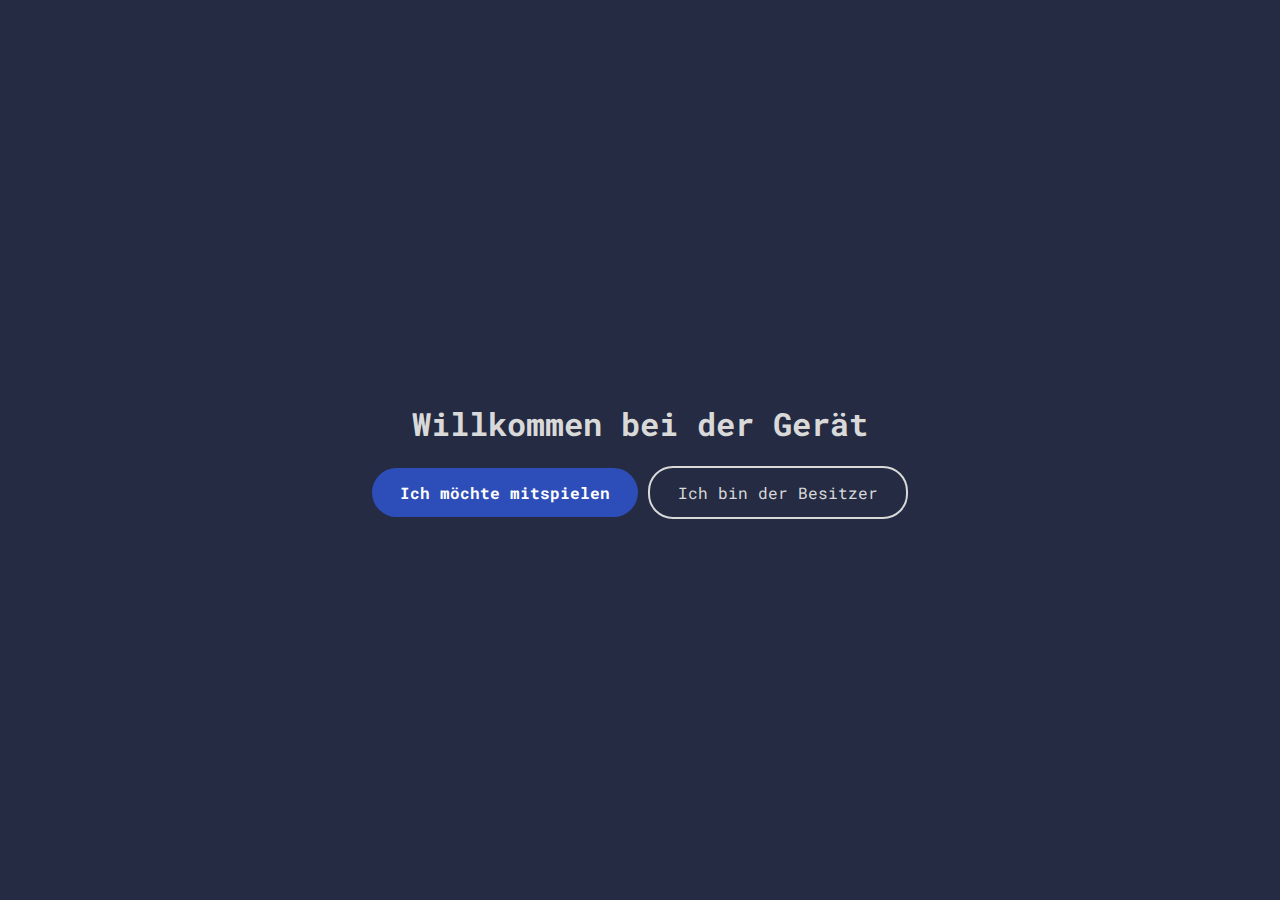
==== src/main/resources/static/index.html @ 5979edaa "First test Commit" ====
<!DOCTYPE html>
<html lang="de">
<head>
    <link rel="preconnect" href="https://fonts.googleapis.com">
    <link rel="preconnect" href="https://fonts.gstatic.com" crossorigin>
    <link href="https://fonts.googleapis.com/css2?family=Roboto+Mono:ital,wght@0,100..700;1,100..700&display=swap" rel="stylesheet">
    <meta charset="UTF-8">
    <meta name="viewport" content="width=device-width, initial-scale=1.0">
    <title>Der Gerät</title>
    <link rel="stylesheet" href="css/styles.css">
    <link rel="stylesheet" href="css/index.css">
</head>
<body>
    <div class="container">
        <h1>Willkommen bei der Gerät</h1>
        <div class="buttons">
            <a href="play.html"><button class="main-button">Ich möchte mitspielen</button></a>
            <a href="admin.html"><button class="secondary-button">Ich bin der Besitzer</button></a>
        </div>
    </div>
</body>
</html>
---- src/main/resources/static/css/styles.css ----
* {
    font-family: "Roboto Mono", serif;
}

body {
    margin: 0;
    background-color: hsl(225, 30%, 20%);
}

.main-button {
    border: none;
    background-color: hsl(226, 61%, 45%);
    color: white;
    font-weight: bold;
}

.main-button:hover {
    background-color: hsl(226, 61%, 55%);
}

.main-button:active {
    background-color: hsl(226, 61%, 65%);
}

.secondary-button {
    border: 2px solid hsl(0, 0%, 85%);
    color: hsl(0, 0%, 85%);
    background-color: rgba(0, 0, 0, 0);
    transition: border-color 0.3s ease;
}

.secondary-button:hover {
    border: 2px solid hsl(0, 0%, 95%);
    color: hsl(0, 0%, 95%);
}

button {
    transition: background-color 0.3s ease, box-shadow 0.3s ease, transform 0.3s ease;
    cursor: pointer;
    padding: 14px 28px;
    border-radius: 25px;
    font-size: 1rem;
}

button:hover {
    box-shadow: 0 3px 10px rgba(0,0,0,0.15);
    transform: scale(1.1);
}

.main-button:disabled {
    background-color: hsl(226, 20%, 45%);
    color: hsl(0, 0%, 70%);
    cursor: default;
    transform: scale(1);
}

h1 {
    color: hsl(0, 0%, 85%);
}

.hidden {
    display: none !important;
}
---- src/main/resources/static/css/index.css ----
.container {
    display: flex;
    flex-direction: column;
    justify-content: center;
    align-items: center;
    height: 100vh;
}
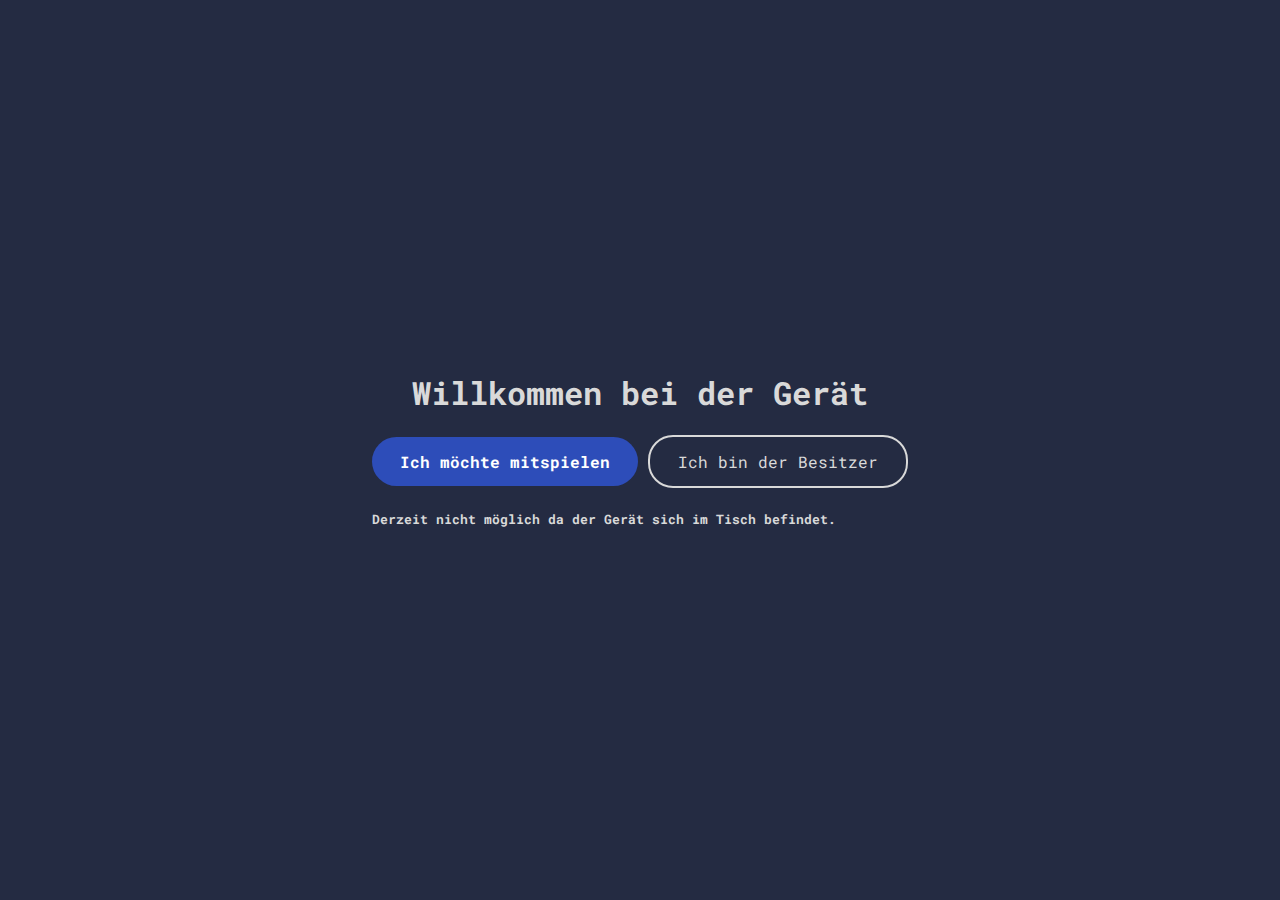
==== commit 8c9dbe44: "anderung am front to backend connection" ====
--- a/src/main/resources/static/index.html
+++ b/src/main/resources/static/index.html
@@ -15,8 +15,10 @@
         <h1>Willkommen bei der Gerät</h1>
         <div class="buttons">
             <a href="play.html"><button class="main-button">Ich möchte mitspielen</button></a>
-            <a href="admin.html"><button class="secondary-button">Ich bin der Besitzer</button></a>
+            <a href="admin.html"><button id="admin" class="secondary-button">Ich bin der Besitzer</button></a>
+            <h5 id="deactiveText hidden">Derzeit nicht möglich da der Gerät sich im Tisch befindet.</h5>
         </div>
     </div>
+    <script src="index.js"></script>
 </body>
 </html>--- a/src/main/resources/static/css/styles.css
+++ b/src/main/resources/static/css/styles.css
@@ -26,7 +26,6 @@
     border: 2px solid hsl(0, 0%, 85%);
     color: hsl(0, 0%, 85%);
     background-color: rgba(0, 0, 0, 0);
-    transition: border-color 0.3s ease;
 }
 
 .secondary-button:hover {
@@ -54,7 +53,11 @@
     transform: scale(1);
 }
 
-h1 {
+h1,
+h2,
+h3,
+h4,
+h5 {
     color: hsl(0, 0%, 85%);
 }
 
@@ -62,3 +65,12 @@
     display: none !important;
 }
 
+#highlight span {
+    background-color: hsl(226, 61%, 75%);
+}
+
+.secondary-button:disabled {
+    border: 2px solid hsl(0, 0%, 65%);
+    color: hsl(0, 0%, 65%);
+    background-color: rgba(0, 0, 0, 0);
+}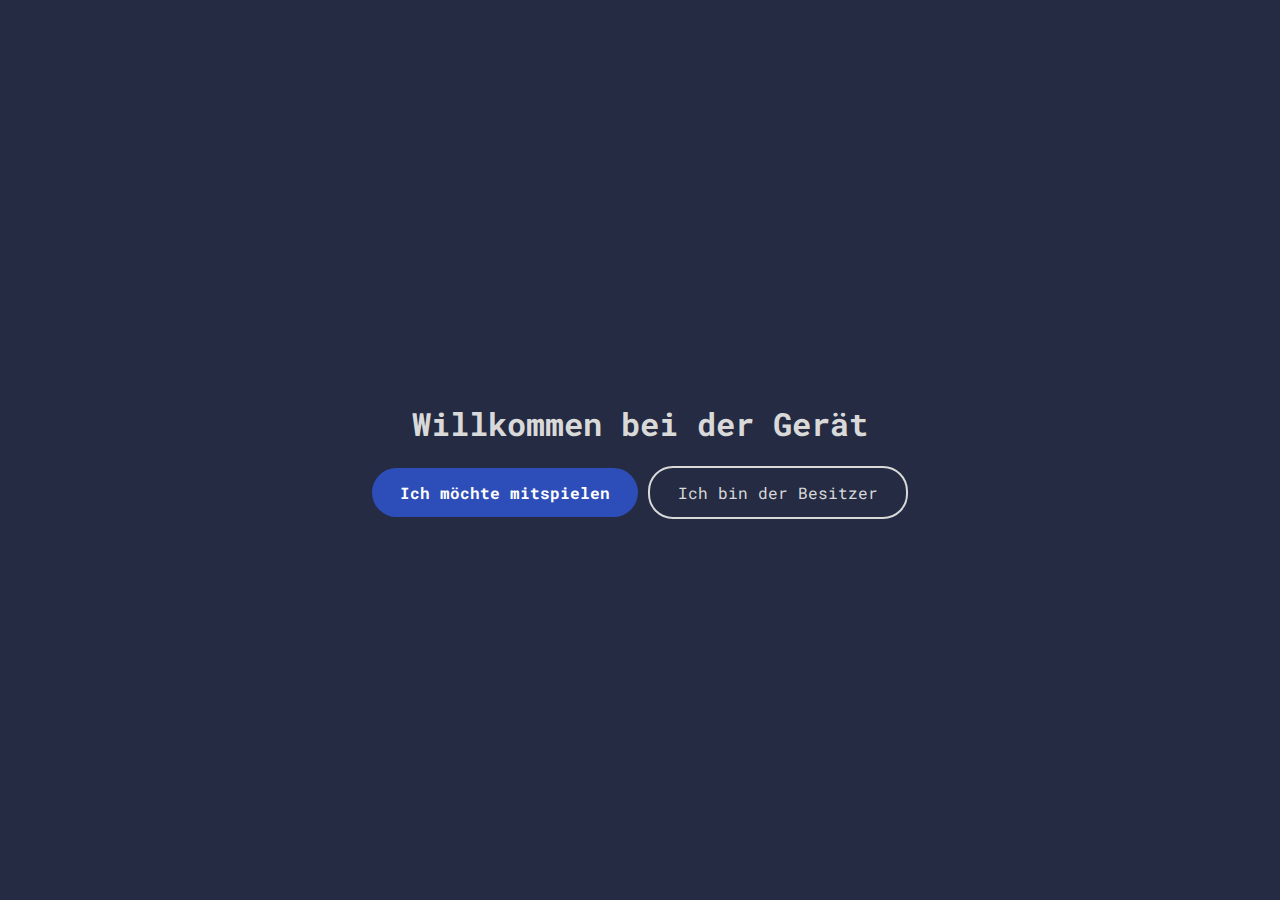
==== commit bafa3ac7: "update all" ====
--- a/src/main/resources/static/index.html
+++ b/src/main/resources/static/index.html
@@ -15,8 +15,8 @@
         <h1>Willkommen bei der Gerät</h1>
         <div class="buttons">
             <a href="play.html"><button class="main-button">Ich möchte mitspielen</button></a>
-            <a href="admin.html"><button id="admin" class="secondary-button">Ich bin der Besitzer</button></a>
-            <h5 id="deactiveText hidden">Derzeit nicht möglich da der Gerät sich im Tisch befindet.</h5>
+            <button onclick="window.location.href='admin.html'" id="admin" class="secondary-button">Ich bin der Besitzer</button>
+            <h5 id="deactiveText" class="hidden errortext">Derzeit nicht möglich da der Gerät sich im Tisch befindet.</h5>
         </div>
     </div>
     <script src="index.js"></script>
--- a/src/main/resources/static/css/styles.css
+++ b/src/main/resources/static/css/styles.css
@@ -70,7 +70,15 @@
 }
 
 .secondary-button:disabled {
-    border: 2px solid hsl(0, 0%, 65%);
-    color: hsl(0, 0%, 65%);
+    border: 2px solid hsla(0, 100%, 80%, 0.8) !important;
+    color: hsla(0, 100%, 80%, 0.8) !important;
     background-color: rgba(0, 0, 0, 0);
+    transform: scale(1) !important;
+    cursor: default;
+}
+
+.errortext {
+    text-align: center;
+    font-size: 0.75rem;
+    color: hsla(0, 100%, 80%, 0.8);
 }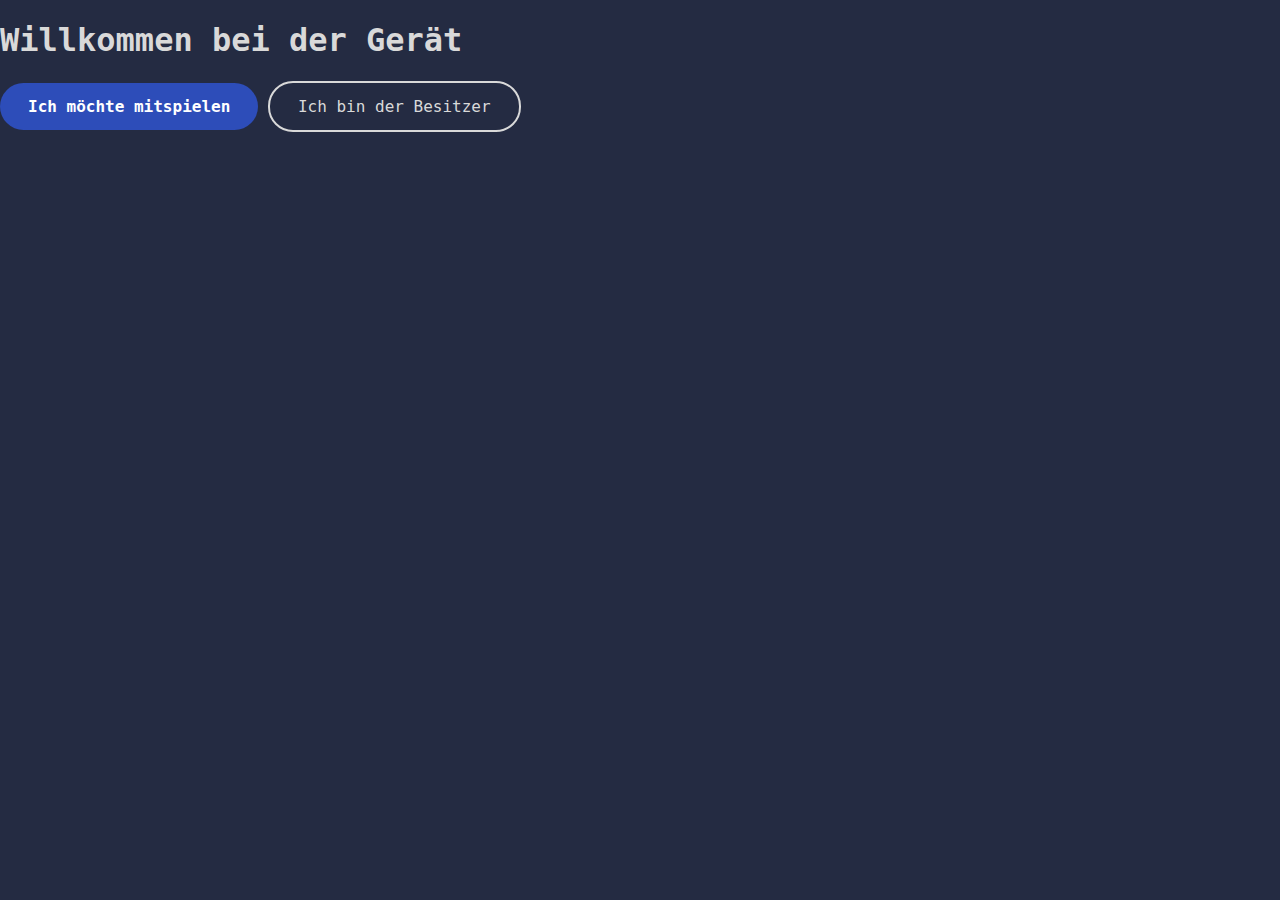
==== commit 50dbbb9a: "fehlerbehebung js mit html" ====
--- a/src/main/resources/static/index.html
+++ b/src/main/resources/static/index.html
@@ -1,9 +1,6 @@
 <!DOCTYPE html>
 <html lang="de">
 <head>
-    <link rel="preconnect" href="https://fonts.googleapis.com">
-    <link rel="preconnect" href="https://fonts.gstatic.com" crossorigin>
-    <link href="https://fonts.googleapis.com/css2?family=Roboto+Mono:ital,wght@0,100..700;1,100..700&display=swap" rel="stylesheet">
     <meta charset="UTF-8">
     <meta name="viewport" content="width=device-width, initial-scale=1.0">
     <title>Der Gerät</title>
@@ -20,5 +17,6 @@
         </div>
     </div>
     <script src="index.js"></script>
+    <script src="fetch.js"></script>
 </body>
 </html>--- a/src/main/resources/static/css/styles.css
+++ b/src/main/resources/static/css/styles.css
@@ -1,5 +1,19 @@
+@font-face {
+    font-family: "Roboto Mono";
+    src: url('../fonts/RobotoMono.ttf') format('truetype');
+    font-weight: 100 700;
+    font-style: normal;
+}
+
+@font-face {
+    font-family: "Roboto Mono";
+    src: url('../fonts/RobotoMono-Italic.ttf') format('truetype');
+    font-weight: 100 700;
+    font-style: italic;
+}
+
 * {
-    font-family: "Roboto Mono", serif;
+    font-family: "Roboto Mono", monospace;
 }
 
 body {
@@ -81,4 +95,51 @@
     text-align: center;
     font-size: 0.75rem;
     color: hsla(0, 100%, 80%, 0.8);
+}
+
+.playerTurn {
+    background-color: hsl(225, 30%, 50%);
+    padding: 20px 10px;
+    border-radius: 20px;
+    text-align: center;
+}
+
+#titleDealerHand {
+    text-align: center;
+}
+
+
+#dealerHand {
+    animation: fadeIn 1s;
+    display: grid;
+    grid-template-columns: repeat(5, minmax(80px, 1fr)); 
+    gap: 10px;
+    padding: 10px;
+    justify-content: center;
+    align-items: center;
+}
+
+#dealerHand img {
+    width: 100%; 
+    height: auto; 
+    border-radius: 16px; 
+    clip-path: inset(1px);
+    box-shadow: rgba(50, 50, 93, 0.25) 0px 50px 100px -20px, rgba(0, 0, 0, 0.3) 0px 30px 60px -30px, rgba(10, 37, 64, 0.35) 0px -2px 6px 0px inset;
+}
+
+@media (max-width: 1024px) {
+    #dealerHand {
+        grid-template-columns: repeat(4, minmax(80px, 1fr));
+    }
+}
+
+@media (max-width: 768px) {
+    #dealerHand {
+        grid-template-columns: repeat(3, minmax(80px, 1fr));
+    }
+}
+
+.winnerTable {
+    background-color: hsl(225, 30%, 50%);
+    border-radius: 20px;
 }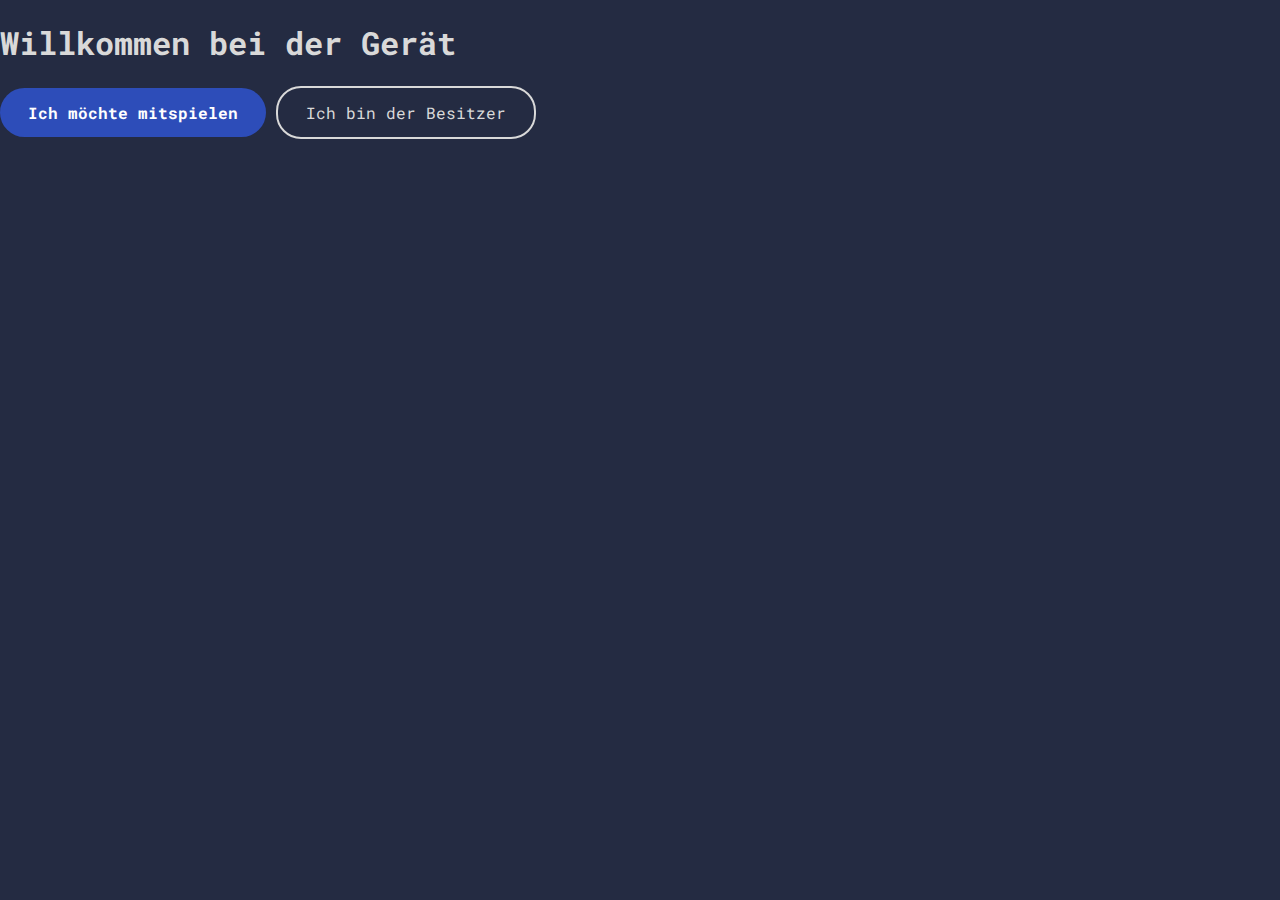
==== commit 37342854: "bittegeheinfachichkanndasallesnichtmehr" ====
--- a/src/main/resources/static/index.html
+++ b/src/main/resources/static/index.html
@@ -1,6 +1,9 @@
 <!DOCTYPE html>
 <html lang="de">
 <head>
+    <link rel="preconnect" href="https://fonts.googleapis.com">
+    <link rel="preconnect" href="https://fonts.gstatic.com" crossorigin>
+    <link href="https://fonts.googleapis.com/css2?family=Roboto+Mono:ital,wght@0,100..700;1,100..700&display=swap" rel="stylesheet">
     <meta charset="UTF-8">
     <meta name="viewport" content="width=device-width, initial-scale=1.0">
     <title>Der Gerät</title>
@@ -17,6 +20,6 @@
         </div>
     </div>
     <script src="index.js"></script>
-    <script src="fetch.js"></script>
+    <script src="fetcher.js"></script>
 </body>
 </html>--- a/src/main/resources/static/css/styles.css
+++ b/src/main/resources/static/css/styles.css
@@ -1,19 +1,5 @@
-@font-face {
-    font-family: "Roboto Mono";
-    src: url('../fonts/RobotoMono.ttf') format('truetype');
-    font-weight: 100 700;
-    font-style: normal;
-}
-
-@font-face {
-    font-family: "Roboto Mono";
-    src: url('../fonts/RobotoMono-Italic.ttf') format('truetype');
-    font-weight: 100 700;
-    font-style: italic;
-}
-
 * {
-    font-family: "Roboto Mono", monospace;
+    font-family: "Roboto Mono", serif;
 }
 
 body {
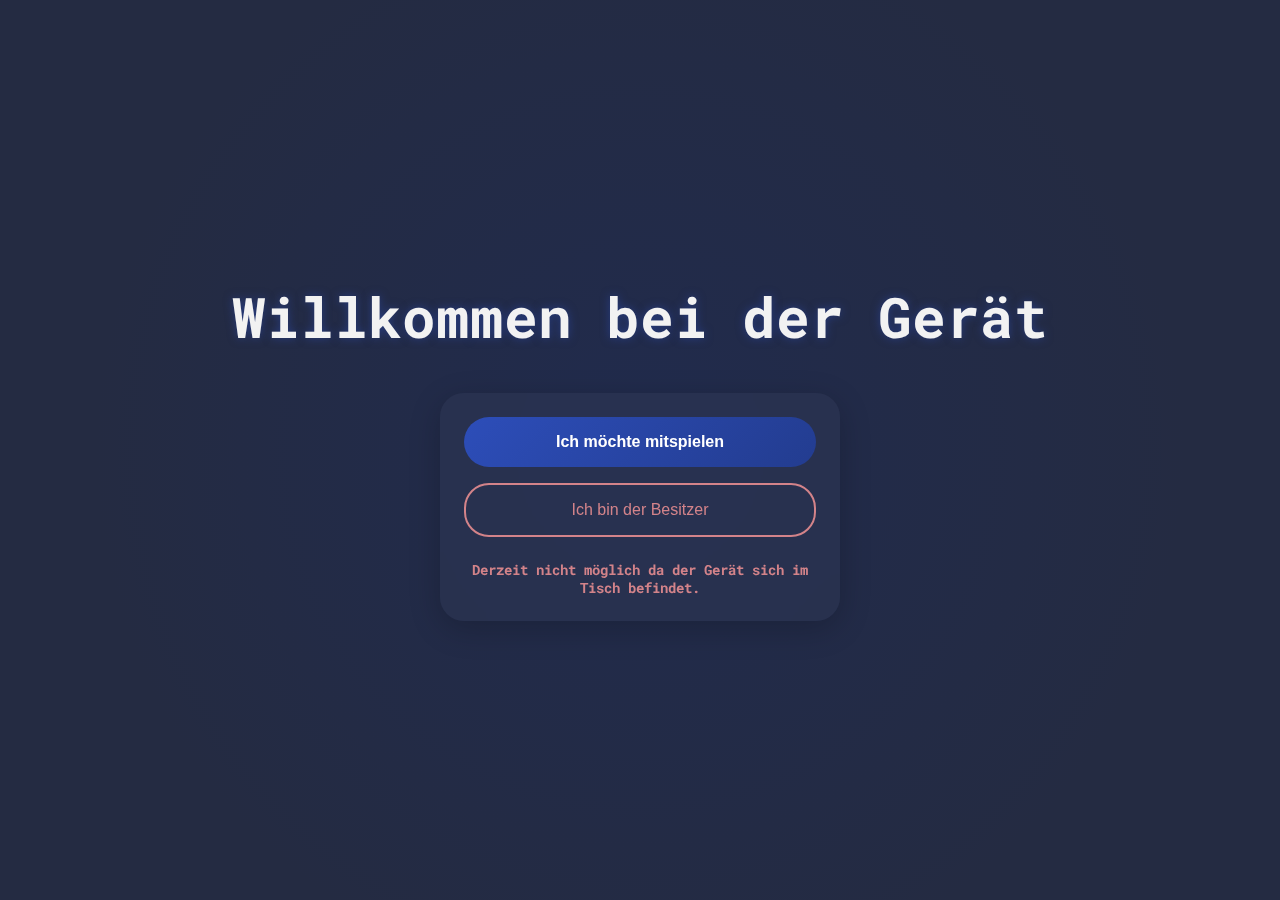
==== commit 47eacd0a: "css play und startseite" ====
--- a/src/main/resources/static/index.html
+++ b/src/main/resources/static/index.html
@@ -12,14 +12,26 @@
 </head>
 <body>
     <div class="container">
-        <h1>Willkommen bei der Gerät</h1>
-        <div class="buttons">
-            <a href="play.html"><button class="main-button">Ich möchte mitspielen</button></a>
-            <button onclick="window.location.href='admin.html'" id="admin" class="secondary-button">Ich bin der Besitzer</button>
-            <h5 id="deactiveText" class="hidden errortext">Derzeit nicht möglich da der Gerät sich im Tisch befindet.</h5>
+        <div class="title-section">
+            <h1>Willkommen bei der Gerät</h1>
         </div>
+        
+        <nav class="menu-container">
+            <a href="play.html">
+                <button class="main-button">Ich möchte mitspielen</button>
+            </a>
+            <button onclick="window.location.href='admin.html'" id="admin" class="secondary-button" disabled>
+                Ich bin der Besitzer
+            </button>
+            <div class="error-container">
+                <h5 id="deactiveText" class="statustext">Derzeit nicht möglich da der Gerät sich im Tisch befindet.</h5>
+            </div>
+        </nav>
     </div>
+
     <script src="index.js"></script>
     <script src="fetcher.js"></script>
+    <script src="root.js"></script>
+    <script type="text/javascript" src="ping.js"></script>
 </body>
 </html>--- a/src/main/resources/static/css/styles.css
+++ b/src/main/resources/static/css/styles.css
@@ -1,9 +1,13 @@
-* {
-    font-family: "Roboto Mono", serif;
-}
-
+/* Scroll-Verhinderung für alle Seiten */
+html, 
 body {
     margin: 0;
+    padding: 0;
+    overflow: hidden;
+    position: fixed;
+    width: 100%;
+    height: 100%;
+    font-family: "Roboto Mono", serif;
     background-color: hsl(225, 30%, 20%);
 }
 
@@ -41,9 +45,22 @@
     font-size: 1rem;
 }
 
-button:hover {
+/* Hover nur für nicht-deaktivierte Buttons */
+button:not(:disabled):hover {
     box-shadow: 0 3px 10px rgba(0,0,0,0.15);
     transform: scale(1.1);
+}
+
+/* Deaktivierte Buttons */
+button:disabled:not(.platz-button) {
+    cursor: not-allowed;
+    transform: none !important;
+    transition: none;
+}
+
+button:disabled:hover:not(.platz-button) {
+    transform: none !important;
+    box-shadow: none;
 }
 
 .main-button:disabled {
@@ -125,7 +142,40 @@
     }
 }
 
-.winnerTable {
+#winnerTable {
     background-color: hsl(225, 30%, 50%);
     border-radius: 20px;
+    color: white;
+    padding: 15px 20px;
+}
+
+/* Entferne Hover-Effekte für deaktivierte Buttons */
+.menu-container .main-button:disabled::before,
+.menu-container .secondary-button:disabled::before {
+    content: none; /* Entfernt die Animation */
+}
+
+.menu-container .main-button:not(:disabled)::before,
+.menu-container .secondary-button:not(:disabled)::before {
+    content: '';
+    position: absolute;
+    top: 0;
+    left: -100%;
+    width: 100%;
+    height: 100%;
+    background: linear-gradient(
+        90deg,
+        transparent,
+        hsla(0, 0%, 100%, 0.2),
+        transparent
+    );
+    transition: 0.5s;
+}
+
+.menu-container .main-button:not(:disabled):hover::before {
+    left: 100%;
+}
+
+.menu-container .secondary-button:not(:disabled):hover::before {
+    width: 100%;
 }--- a/src/main/resources/static/css/index.css
+++ b/src/main/resources/static/css/index.css
@@ -0,0 +1,219 @@
+.container {
+    display: flex;
+    flex-direction: column;
+    justify-content: center;
+    align-items: center;
+    min-height: 100vh;
+    padding: 1rem;
+    gap: 2.5rem;
+    max-width: 100%;
+    margin: 0 auto;
+    box-sizing: border-box;
+}
+
+.title-section {
+    text-align: center;
+}
+
+.title-section h1 {
+    font-size: clamp(2rem, 5vw, 3.5rem);
+    color: hsl(0, 0%, 95%);
+    text-shadow: 0 0 10px hsla(226, 61%, 45%, 0.5);
+    animation: glow 2s ease-in-out infinite alternate;
+    margin: 0;
+}
+
+/* Menü-Container als nav-Element */
+nav.menu-container {
+    display: flex;
+    flex-direction: column;
+    align-items: center;
+    gap: 1rem;
+    width: 90%;
+    max-width: 400px;
+    padding: 1.5rem;
+    background: hsla(225, 30%, 25%, 0.6);
+    backdrop-filter: blur(8px);
+    border-radius: 1.5rem;
+    box-shadow: 0 8px 32px rgba(0, 0, 0, 0.2);
+    margin: 0 auto;
+    box-sizing: border-box;
+}
+
+/* Button-Margins zurücksetzen */
+.menu-container button,
+.menu-container a {
+    margin: 0;
+}
+
+/* Gleichmäßiger Abstand zwischen den Buttons */
+.menu-container > * {
+    margin: 0.5rem 0;
+}
+
+.menu-container > *:first-child {
+    margin-top: 0;
+}
+
+.menu-container > *:last-child {
+    margin-bottom: 0;
+}
+
+/* Button-Styling */
+.menu-container button {
+    width: 100%;
+    padding: 1rem;
+    transform-origin: center;
+    transition: all 0.3s cubic-bezier(0.4, 0, 0.2, 1);
+}
+
+.menu-container .main-button {
+    background: linear-gradient(135deg, hsl(226, 61%, 45%), hsl(226, 61%, 35%));
+    border: none;
+    position: relative;
+    overflow: hidden;
+}
+
+.menu-container .main-button::before {
+    content: '';
+    position: absolute;
+    top: 0;
+    left: -100%;
+    width: 100%;
+    height: 100%;
+    background: linear-gradient(
+        90deg,
+        transparent,
+        hsla(0, 0%, 100%, 0.2),
+        transparent
+    );
+    transition: 0.5s;
+}
+
+.menu-container .main-button:hover::before {
+    left: 100%;
+}
+
+.menu-container .secondary-button {
+    background: transparent;
+    border: 2px solid hsla(0, 0%, 85%, 0.8);
+    position: relative;
+    overflow: hidden;
+    z-index: 1;
+}
+
+.menu-container .secondary-button::before {
+    content: '';
+    position: absolute;
+    top: 0;
+    left: 0;
+    width: 0;
+    height: 100%;
+    background: hsla(0, 0%, 85%, 0.1);
+    transition: 0.3s;
+    z-index: -1;
+}
+
+.menu-container .secondary-button:hover::before {
+    width: 100%;
+}
+
+/* Button hover Effekte nur für nicht-deaktivierte Buttons */
+.menu-container button:not(:disabled):hover {
+    box-shadow: 0 3px 10px rgba(0,0,0,0.15);
+    transform: scale(1.1);
+}
+
+.menu-container .secondary-button:not(:disabled):hover::before {
+    width: 100%;
+}
+
+.menu-container .main-button:not(:disabled):hover::before {
+    left: 100%;
+}
+
+/* Deaktivierte Buttons */
+.menu-container button:disabled {
+    cursor: not-allowed;
+    transform: none;
+    transition: none;
+}
+
+.menu-container button:disabled:hover {
+    transform: none;
+    box-shadow: none;
+}
+
+/* Responsive Anpassungen */
+@media (max-width: 480px) {
+    .container {
+        padding: 1rem;
+    }
+    
+    .menu-container {
+        width: 85%;
+        padding: 1.2rem;
+        margin: 0 auto;
+    }
+
+    .menu-container button {
+        padding: 0.8rem;
+        font-size: 0.9rem;
+    }
+}
+
+/* Optional: Hintergrund-Animation */
+body::before {
+    content: '';
+    position: fixed;
+    top: 0;
+    left: 0;
+    width: 100%;
+    height: 100%;
+    background: radial-gradient(circle at center, 
+        hsla(226, 61%, 25%, 0.3) 0%,
+        transparent 70%);
+    animation: pulse 8s ease-in-out infinite;
+    z-index: -1;
+}
+
+@keyframes pulse {
+    0%, 100% {
+        transform: scale(1);
+    }
+    50% {
+        transform: scale(1.2);
+    }
+}
+
+.error-container {
+    text-align: center;
+    margin-top: 0.5rem;
+}
+
+.errortext {
+    margin: 0;
+    font-size: 0.85rem;
+    color: hsla(0, 100%, 80%, 0.8);
+    transition: opacity 0.3s ease;
+}
+
+/* Anpassung für die Links in den Buttons */
+.menu-container a {
+    width: 100%;
+    text-decoration: none;
+}
+
+.statustext {
+    margin: 0;
+    font-size: 0.85rem;
+    transition: all 0.3s ease;
+}
+
+.statustext.hidden {
+    color: hsla(120, 100%, 80%, 0.8); /* Grüne Farbe */
+}
+
+.statustext:not(.hidden) {
+    color: hsla(0, 100%, 80%, 0.8); /* Rote Farbe */
+}